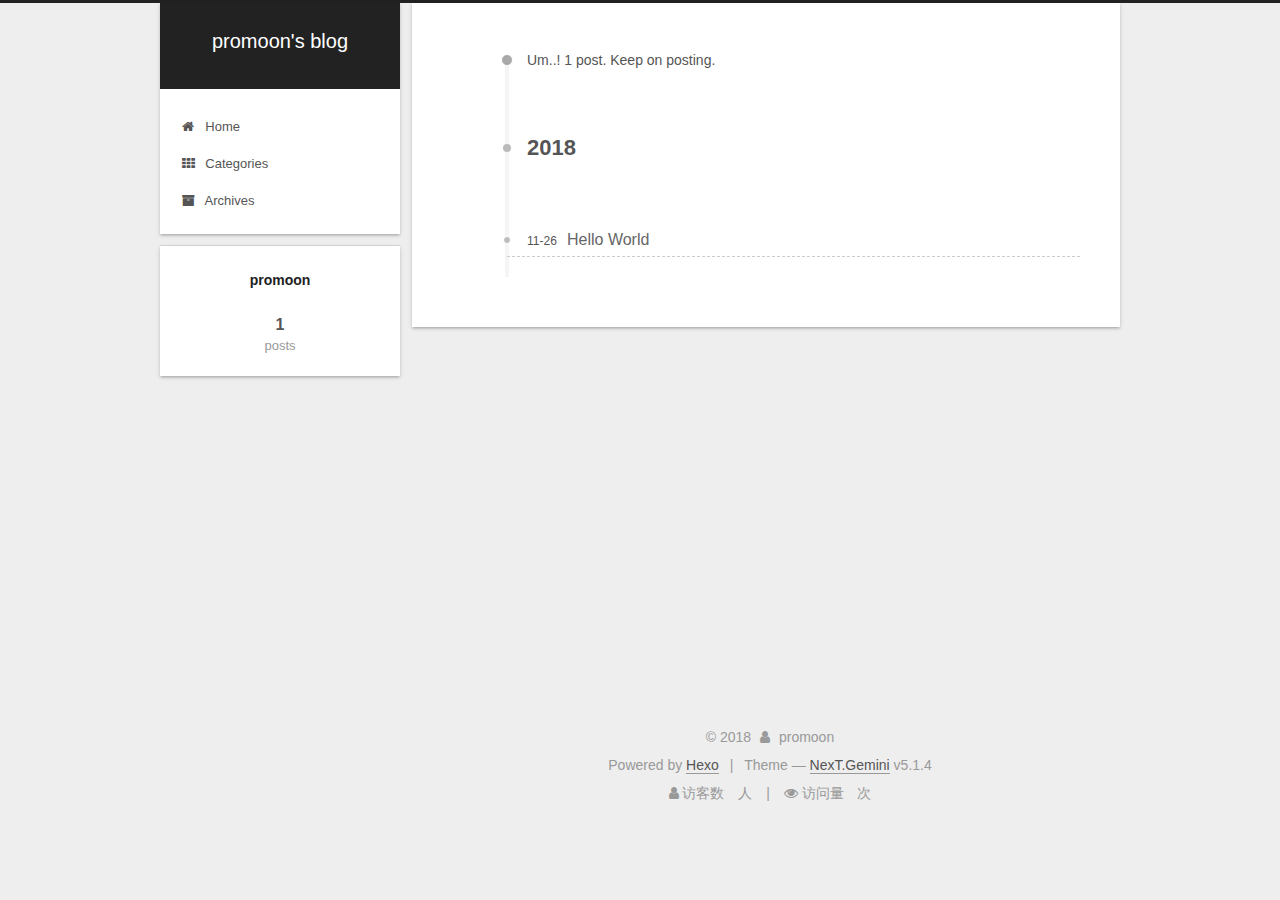
==== archives/index.html @ 35370bc6 "Site updated: 2018-11-27 23:58:01" ====
<!DOCTYPE html>




<html class="theme-next gemini" lang="">
<head><meta name="generator" content="Hexo 3.8.0">
  <meta charset="UTF-8">
<meta http-equiv="X-UA-Compatible" content="IE=edge">
<meta name="viewport" content="width=device-width, initial-scale=1, maximum-scale=1">
<meta name="theme-color" content="#222">









<meta http-equiv="Cache-Control" content="no-transform">
<meta http-equiv="Cache-Control" content="no-siteapp">
















  
  
  <link href="/lib/fancybox/source/jquery.fancybox.css?v=2.1.5" rel="stylesheet" type="text/css">







<link href="/lib/font-awesome/css/font-awesome.min.css?v=4.6.2" rel="stylesheet" type="text/css">

<link href="/css/main.css?v=5.1.4" rel="stylesheet" type="text/css">


  <link rel="apple-touch-icon" sizes="180x180" href="/images/apple-touch-icon-next.png?v=5.1.4">


  <link rel="icon" type="image/png" sizes="32x32" href="/images/favicon-32x32-next.png?v=5.1.4">


  <link rel="icon" type="image/png" sizes="16x16" href="/images/favicon-16x16-next.png?v=5.1.4">


  <link rel="mask-icon" href="/images/logo.svg?v=5.1.4" color="#222">





  <meta name="keywords" content="Hexo, NexT">










<meta property="og:type" content="website">
<meta property="og:title" content="promoon&#39;s blog">
<meta property="og:url" content="http://yoursite.com/archives/index.html">
<meta property="og:site_name" content="promoon&#39;s blog">
<meta property="og:locale" content="default">
<meta name="twitter:card" content="summary">
<meta name="twitter:title" content="promoon&#39;s blog">



<script type="text/javascript" id="hexo.configurations">
  var NexT = window.NexT || {};
  var CONFIG = {
    root: '/',
    scheme: 'Gemini',
    version: '5.1.4',
    sidebar: {"position":"left","display":"post","offset":12,"b2t":false,"scrollpercent":false,"onmobile":false},
    fancybox: true,
    tabs: true,
    motion: {"enable":false,"async":false,"transition":{"post_block":"fadeIn","post_header":"slideDownIn","post_body":"slideDownIn","coll_header":"slideLeftIn","sidebar":"slideUpIn"}},
    duoshuo: {
      userId: '0',
      author: 'Author'
    },
    algolia: {
      applicationID: '',
      apiKey: '',
      indexName: '',
      hits: {"per_page":10},
      labels: {"input_placeholder":"Search for Posts","hits_empty":"We didn't find any results for the search: ${query}","hits_stats":"${hits} results found in ${time} ms"}
    }
  };
</script>



  <link rel="canonical" href="http://yoursite.com/archives/">





  <title>Archive | promoon's blog</title>
  








</head>

<body itemscope="" itemtype="http://schema.org/WebPage" lang="default">

  
  
    
  

  <div class="container sidebar-position-left page-archive">
    <div class="headband"></div>

    <header id="header" class="header" itemscope="" itemtype="http://schema.org/WPHeader">
      <div class="header-inner"><div class="site-brand-wrapper">
  <div class="site-meta ">
    

    <div class="custom-logo-site-title">
      <a href="/" class="brand" rel="start">
        <span class="logo-line-before"><i></i></span>
        <span class="site-title">promoon's blog</span>
        <span class="logo-line-after"><i></i></span>
      </a>
    </div>
      
        <p class="site-subtitle"></p>
      
  </div>

  <div class="site-nav-toggle">
    <button>
      <span class="btn-bar"></span>
      <span class="btn-bar"></span>
      <span class="btn-bar"></span>
    </button>
  </div>
</div>

<nav class="site-nav">
  

  
    <ul id="menu" class="menu">
      
        
        <li class="menu-item menu-item-home">
          <a href="/" rel="section">
            
              <i class="menu-item-icon fa fa-fw fa-home"></i> <br>
            
            Home
          </a>
        </li>
      
        
        <li class="menu-item menu-item-categories">
          <a href="/categories/" rel="section">
            
              <i class="menu-item-icon fa fa-fw fa-th"></i> <br>
            
            Categories
          </a>
        </li>
      
        
        <li class="menu-item menu-item-archives">
          <a href="/archives/" rel="section">
            
              <i class="menu-item-icon fa fa-fw fa-archive"></i> <br>
            
            Archives
          </a>
        </li>
      

      
    </ul>
  

  
</nav>



 </div>
    </header>

    <main id="main" class="main">
      <div class="main-inner">
        <div class="content-wrap">
          <div id="content" class="content">
            

  
  
  
  <div class="post-block archive">
    <div id="posts" class="posts-collapse">
      <span class="archive-move-on"></span>

      <span class="archive-page-counter">
        
        
        
          
        
        Um..! 1 post. Keep on posting.
      </span>

      

        
        
        

        
          
          <div class="collection-title">
            <h1 class="archive-year" id="archive-year-2018">2018</h1>
          </div>
        
        

        

  <article class="post post-type-normal" itemscope="" itemtype="http://schema.org/Article">
    <header class="post-header">

      <h2 class="post-title">
        
            <a class="post-title-link" href="/2018/11/26/hello-world/" itemprop="url">
              
                <span itemprop="name">Hello World</span>
              
            </a>
        
      </h2>

      <div class="post-meta">
        <time class="post-time" itemprop="dateCreated" datetime="2018-11-26T22:33:04+08:00" content="2018-11-26">
          11-26
        </time>
      </div>

    </header>
  </article>



      

    </div>
  </div>
  
  
  

  



          </div>
          


          

        </div>
        
          
  
  <div class="sidebar-toggle">
    <div class="sidebar-toggle-line-wrap">
      <span class="sidebar-toggle-line sidebar-toggle-line-first"></span>
      <span class="sidebar-toggle-line sidebar-toggle-line-middle"></span>
      <span class="sidebar-toggle-line sidebar-toggle-line-last"></span>
    </div>
  </div>

  <aside id="sidebar" class="sidebar">
    
    <div class="sidebar-inner">

      

      

      <section class="site-overview-wrap sidebar-panel sidebar-panel-active">
        <div class="site-overview">
          <div class="site-author motion-element" itemprop="author" itemscope="" itemtype="http://schema.org/Person">
            
              <p class="site-author-name" itemprop="name">promoon</p>
              <p class="site-description motion-element" itemprop="description"></p>
          </div>

          <nav class="site-state motion-element">

            
              <div class="site-state-item site-state-posts">
              
                <a href="/archives/">
              
                  <span class="site-state-item-count">1</span>
                  <span class="site-state-item-name">posts</span>
                </a>
              </div>
            

            

            

          </nav>

          

          

          
          

          
          

          

        </div>
      </section>

      

      

    </div>
  </aside>


        
      </div>
    </main>

    <footer id="footer" class="footer">
      <div class="footer-inner">
        <div class="copyright">&copy; <span itemprop="copyrightYear">2018</span>
  <span class="with-love">
    <i class="fa fa-user"></i>
  </span>
  <span class="author" itemprop="copyrightHolder">promoon</span>

  
</div>


  <div class="powered-by">Powered by <a class="theme-link" target="_blank" href="https://hexo.io">Hexo</a></div>



  <span class="post-meta-divider">|</span>



  <div class="theme-info">Theme &mdash; <a class="theme-link" target="_blank" href="https://github.com/iissnan/hexo-theme-next">NexT.Gemini</a> v5.1.4</div>




        
<div class="busuanzi-count">
  <script async src="https://busuanzi.ibruce.info/busuanzi/2.3/busuanzi.pure.mini.js"></script>

  
    <span class="site-uv">
      <i class="fa fa-user"></i> 访客数
      <span class="busuanzi-value" id="busuanzi_value_site_uv"></span>
      人
    </span>
  

  
    <span class="site-pv">
      <i class="fa fa-eye"></i> 访问量
      <span class="busuanzi-value" id="busuanzi_value_site_pv"></span>
      次
    </span>
  
</div>








        
      </div>
    </footer>

    
      <div class="back-to-top">
        <i class="fa fa-arrow-up"></i>
        
      </div>
    

    

  </div>

  

<script type="text/javascript">
  if (Object.prototype.toString.call(window.Promise) !== '[object Function]') {
    window.Promise = null;
  }
</script>









  












  
  
    <script type="text/javascript" src="/lib/jquery/index.js?v=2.1.3"></script>
  

  
  
    <script type="text/javascript" src="/lib/fastclick/lib/fastclick.min.js?v=1.0.6"></script>
  

  
  
    <script type="text/javascript" src="/lib/jquery_lazyload/jquery.lazyload.js?v=1.9.7"></script>
  

  
  
    <script type="text/javascript" src="/lib/velocity/velocity.min.js?v=1.2.1"></script>
  

  
  
    <script type="text/javascript" src="/lib/velocity/velocity.ui.min.js?v=1.2.1"></script>
  

  
  
    <script type="text/javascript" src="/lib/fancybox/source/jquery.fancybox.pack.js?v=2.1.5"></script>
  


  


  <script type="text/javascript" src="/js/src/utils.js?v=5.1.4"></script>

  <script type="text/javascript" src="/js/src/motion.js?v=5.1.4"></script>



  
  


  <script type="text/javascript" src="/js/src/affix.js?v=5.1.4"></script>

  <script type="text/javascript" src="/js/src/schemes/pisces.js?v=5.1.4"></script>



  

  


  <script type="text/javascript" src="/js/src/bootstrap.js?v=5.1.4"></script>



  


  




	





  





  












  





  

  

  

  
  

  

  

  

</body>
</html>
---- css/main.css ----
/* normalize.css v3.0.2 | MIT License | git.io/normalize */
html {
  font-family: sans-serif; /* 1 */
  -ms-text-size-adjust: 100%; /* 2 */
  -webkit-text-size-adjust: 100%; /* 2 */
}
body {
  margin: 0;
}
article,
aside,
details,
figcaption,
figure,
footer,
header,
hgroup,
main,
menu,
nav,
section,
summary {
  display: block;
}
audio,
canvas,
progress,
video {
  display: inline-block; /* 1 */
  vertical-align: baseline; /* 2 */
}
audio:not([controls]) {
  display: none;
  height: 0;
}
[hidden],
template {
  display: none;
}
a {
  background-color: transparent;
}
a:active,
a:hover {
  outline: 0;
}
abbr[title] {
  border-bottom: 1px dotted;
}
b,
strong {
  font-weight: bold;
}
dfn {
  font-style: italic;
}
h1 {
  font-size: 2em;
  margin: 0.67em 0;
}
mark {
  background: #ff0;
  color: #000;
}
small {
  font-size: 80%;
}
sub,
sup {
  font-size: 75%;
  line-height: 0;
  position: relative;
  vertical-align: baseline;
}
sup {
  top: -0.5em;
}
sub {
  bottom: -0.25em;
}
img {
  border: 0;
}
svg:not(:root) {
  overflow: hidden;
}
figure {
  margin: 1em 40px;
}
hr {
  -moz-box-sizing: content-box;
  box-sizing: content-box;
  height: 0;
}
pre {
  overflow: auto;
}
code,
kbd,
pre,
samp {
  font-family: monospace, monospace;
  font-size: 1em;
}
button,
input,
optgroup,
select,
textarea {
  color: inherit; /* 1 */
  font: inherit; /* 2 */
  margin: 0; /* 3 */
}
button {
  overflow: visible;
}
button,
select {
  text-transform: none;
}
button,
html input[type="button"],
input[type="reset"],
input[type="submit"] {
  -webkit-appearance: button; /* 2 */
  cursor: pointer; /* 3 */
}
button[disabled],
html input[disabled] {
  cursor: default;
}
button::-moz-focus-inner,
input::-moz-focus-inner {
  border: 0;
  padding: 0;
}
input {
  line-height: normal;
}
input[type="checkbox"],
input[type="radio"] {
  box-sizing: border-box; /* 1 */
  padding: 0; /* 2 */
}
input[type="number"]::-webkit-inner-spin-button,
input[type="number"]::-webkit-outer-spin-button {
  height: auto;
}
input[type="search"] {
  -webkit-appearance: textfield; /* 1 */
  -moz-box-sizing: content-box;
  -webkit-box-sizing: content-box; /* 2 */
  box-sizing: content-box;
}
input[type="search"]::-webkit-search-cancel-button,
input[type="search"]::-webkit-search-decoration {
  -webkit-appearance: none;
}
fieldset {
  border: 1px solid #c0c0c0;
  margin: 0 2px;
  padding: 0.35em 0.625em 0.75em;
}
legend {
  border: 0; /* 1 */
  padding: 0; /* 2 */
}
textarea {
  overflow: auto;
}
optgroup {
  font-weight: bold;
}
table {
  border-collapse: collapse;
  border-spacing: 0;
}
td,
th {
  padding: 0;
}
::selection {
  background: #262a30;
  color: #fff;
}
body {
  position: relative;
  font-family: 'Lato', "PingFang SC", "Microsoft YaHei", sans-serif;
  font-size: 14px;
  line-height: 2;
  color: #555;
  background: #eee;
}
@media (max-width: 767px) {
  body {
    padding-right: 0 !important;
  }
}
@media (min-width: 768px) and (max-width: 991px) {
  body {
    padding-right: 0 !important;
  }
}
@media (min-width: 1600px) {
  body {
    font-size: 16px;
  }
}
h1,
h2,
h3,
h4,
h5,
h6 {
  margin: 0;
  padding: 0;
  font-weight: bold;
  line-height: 1.5;
  font-family: 'Lato', "PingFang SC", "Microsoft YaHei", sans-serif;
}
h2,
h3,
h4,
h5,
h6 {
  margin: 20px 0 15px;
}
h1 {
  font-size: 22px;
}
@media (max-width: 767px) {
  h1 {
    font-size: 18px;
  }
}
h2 {
  font-size: 20px;
}
@media (max-width: 767px) {
  h2 {
    font-size: 16px;
  }
}
h3 {
  font-size: 18px;
}
@media (max-width: 767px) {
  h3 {
    font-size: 14px;
  }
}
h4 {
  font-size: 16px;
}
@media (max-width: 767px) {
  h4 {
    font-size: 12px;
  }
}
h5 {
  font-size: 14px;
}
@media (max-width: 767px) {
  h5 {
    font-size: 10px;
  }
}
h6 {
  font-size: 12px;
}
@media (max-width: 767px) {
  h6 {
    font-size: 8px;
  }
}
p {
  margin: 0 0 20px 0;
}
a {
  color: #555;
  text-decoration: none;
  outline: none;
  border-bottom: 1px solid #999;
  word-wrap: break-word;
}
a:hover {
  color: #222;
  border-bottom-color: #222;
}
blockquote {
  margin: 0;
  padding: 0;
}
img {
  display: block;
  margin: auto;
  max-width: 100%;
  height: auto;
}
hr {
  margin: 40px 0;
  height: 3px;
  border: none;
  background-color: #ddd;
  background-image: repeating-linear-gradient(-45deg, #fff, #fff 4px, transparent 4px, transparent 8px);
}
blockquote {
  padding: 0 15px;
  color: #666;
  border-left: 4px solid #ddd;
}
blockquote cite::before {
  content: "-";
  padding: 0 5px;
}
dt {
  font-weight: 700;
}
dd {
  margin: 0;
  padding: 0;
}
kbd {
  border: 1px solid #ccc;
  border-radius: 0.2em;
  box-shadow: 0.1em 0.1em 0.2em rgba(0,0,0,0.1);
  background-color: #f9f9f9;
  font-family: inherit;
  background-image: -webkit-linear-gradient(top, #eee, #fff, #eee);
  padding: 0.1em 0.3em;
  white-space: nowrap;
}
.text-left {
  text-align: left;
}
.text-center {
  text-align: center;
}
.text-right {
  text-align: right;
}
.text-justify {
  text-align: justify;
}
.text-nowrap {
  white-space: nowrap;
}
.text-lowercase {
  text-transform: lowercase;
}
.text-uppercase {
  text-transform: uppercase;
}
.text-capitalize {
  text-transform: capitalize;
}
.center-block {
  display: block;
  margin-left: auto;
  margin-right: auto;
}
.clearfix:before,
.clearfix:after {
  content: " ";
  display: table;
}
.clearfix:after {
  clear: both;
}
.pullquote {
  width: 45%;
}
.pullquote.left {
  float: left;
  margin-left: 5px;
  margin-right: 10px;
}
.pullquote.right {
  float: right;
  margin-left: 10px;
  margin-right: 5px;
}
.affix.affix.affix {
  position: fixed;
}
.translation {
  margin-top: -20px;
  font-size: 14px;
  color: #999;
}
.scrollbar-measure {
  width: 100px;
  height: 100px;
  overflow: scroll;
  position: absolute;
  top: -9999px;
}
.use-motion .motion-element {
  opacity: 0;
}
table {
  margin: 20px 0;
  width: 100%;
  border-collapse: collapse;
  border-spacing: 0;
  border: 1px solid #ddd;
  font-size: 14px;
  table-layout: fixed;
  word-wrap: break-all;
}
table>tbody>tr:nth-of-type(odd) {
  background-color: #f9f9f9;
}
table>tbody>tr:hover {
  background-color: #f5f5f5;
}
caption,
th,
td {
  padding: 8px;
  text-align: left;
  vertical-align: middle;
  font-weight: normal;
}
th,
td {
  border-bottom: 3px solid #ddd;
  border-right: 1px solid #eee;
}
th {
  padding-bottom: 10px;
  font-weight: 700;
}
td {
  border-bottom-width: 1px;
}
html,
body {
  height: 100%;
}
.container {
  position: relative;
  min-height: 100%;
}
.header-inner {
  margin: 0 auto;
  padding: 100px 0 70px;
  width: calc(100% - 252px);
}
@media (min-width: 1600px) {
  .container .header-inner {
    width: 900px;
  }
}
.main {
  padding-bottom: 150px;
}
.main-inner {
  margin: 0 auto;
  width: calc(100% - 252px);
}
@media (min-width: 1600px) {
  .container .main-inner {
    width: 900px;
  }
}
.footer {
  position: absolute;
  left: 0;
  bottom: 0;
  width: 100%;
  min-height: 50px;
}
.footer-inner {
  box-sizing: border-box;
  margin: 20px auto;
  width: calc(100% - 252px);
}
@media (min-width: 1600px) {
  .container .footer-inner {
    width: 900px;
  }
}
pre,
.highlight {
  overflow: auto;
  margin: 20px 0;
  padding: 0;
  font-size: 13px;
  color: #4d4d4c;
  background: #f7f7f7;
  line-height: 1.6;
}
pre,
code {
  font-family: consolas, Menlo, "PingFang SC", "Microsoft YaHei", monospace;
}
code {
  padding: 2px 4px;
  word-wrap: break-word;
  color: #555;
  background: #eee;
  border-radius: 3px;
  font-size: 13px;
}
pre {
  padding: 10px;
}
pre code {
  padding: 0;
  color: #4d4d4c;
  background: none;
  text-shadow: none;
}
.highlight {
  border-radius: 1px;
}
.highlight pre {
  border: none;
  margin: 0;
  padding: 10px 0;
}
.highlight table {
  margin: 0;
  width: auto;
  border: none;
}
.highlight td {
  border: none;
  padding: 0;
}
.highlight figcaption {
  font-size: 1em;
  color: #4d4d4c;
  line-height: 1em;
  margin-bottom: 1em;
}
.highlight figcaption:before,
.highlight figcaption:after {
  content: " ";
  display: table;
}
.highlight figcaption:after {
  clear: both;
}
.highlight figcaption a {
  float: right;
  color: #4d4d4c;
}
.highlight figcaption a:hover {
  border-bottom-color: #4d4d4c;
}
.highlight .gutter pre {
  padding-left: 10px;
  padding-right: 10px;
  color: #869194;
  text-align: right;
  background-color: #eff2f3;
}
.highlight .code pre {
  width: 100%;
  padding-left: 10px;
  padding-right: 10px;
  background-color: #f7f7f7;
}
.highlight .line {
  height: 20px;
}
.gutter {
  -webkit-user-select: none;
  -moz-user-select: none;
  -ms-user-select: none;
  user-select: none;
}
.gist table {
  width: auto;
}
.gist table td {
  border: none;
}
pre .deletion {
  background: #fdd;
}
pre .addition {
  background: #dfd;
}
pre .meta {
  color: #8959a8;
}
pre .comment {
  color: #8e908c;
}
pre .variable,
pre .attribute,
pre .tag,
pre .regexp,
pre .ruby .constant,
pre .xml .tag .title,
pre .xml .pi,
pre .xml .doctype,
pre .html .doctype,
pre .css .id,
pre .css .class,
pre .css .pseudo {
  color: #c82829;
}
pre .number,
pre .preprocessor,
pre .built_in,
pre .literal,
pre .params,
pre .constant,
pre .command {
  color: #f5871f;
}
pre .ruby .class .title,
pre .css .rules .attribute,
pre .string,
pre .value,
pre .inheritance,
pre .header,
pre .ruby .symbol,
pre .xml .cdata,
pre .special,
pre .number,
pre .formula {
  color: #718c00;
}
pre .title,
pre .css .hexcolor {
  color: #3e999f;
}
pre .function,
pre .python .decorator,
pre .python .title,
pre .ruby .function .title,
pre .ruby .title .keyword,
pre .perl .sub,
pre .javascript .title,
pre .coffeescript .title {
  color: #4271ae;
}
pre .keyword,
pre .javascript .function {
  color: #8959a8;
}
.full-image.full-image.full-image.full-image {
  border: none;
  max-width: 100%;
  width: auto;
  margin: 20px auto 25px;
}
@media (min-width: 992px) {
  .full-image.full-image.full-image.full-image {
    max-width: none;
    width: 118%;
    margin: 0 -9%;
  }
}
.blockquote-center,
.page-home .post-type-quote blockquote,
.page-post-detail .post-type-quote blockquote {
  position: relative;
  margin: 40px 0;
  padding: 0;
  border-left: none;
  text-align: center;
}
.blockquote-center::before,
.page-home .post-type-quote blockquote::before,
.page-post-detail .post-type-quote blockquote::before,
.blockquote-center::after,
.page-home .post-type-quote blockquote::after,
.page-post-detail .post-type-quote blockquote::after {
  position: absolute;
  content: ' ';
  display: block;
  width: 100%;
  height: 24px;
  opacity: 0.2;
  background-repeat: no-repeat;
  background-position: 0 -6px;
  background-size: 22px 22px;
}
.blockquote-center::before,
.page-home .post-type-quote blockquote::before,
.page-post-detail .post-type-quote blockquote::before {
  top: -20px;
  background-image: url("../images/quote-l.svg");
  border-top: 1px solid #ccc;
}
.blockquote-center::after,
.page-home .post-type-quote blockquote::after,
.page-post-detail .post-type-quote blockquote::after {
  bottom: -20px;
  background-image: url("../images/quote-r.svg");
  border-bottom: 1px solid #ccc;
  background-position: 100% 8px;
}
.blockquote-center p,
.page-home .post-type-quote blockquote p,
.page-post-detail .post-type-quote blockquote p,
.blockquote-center div,
.page-home .post-type-quote blockquote div,
.page-post-detail .post-type-quote blockquote div {
  text-align: center;
}
.post .post-body .group-picture img {
  box-sizing: border-box;
  padding: 0 3px;
  border: none;
}
.post .group-picture-row {
  overflow: hidden;
  margin-top: 6px;
}
.post .group-picture-row:first-child {
  margin-top: 0;
}
.post .group-picture-column {
  float: left;
}
.page-post-detail .post-body .group-picture-column {
  float: none;
  margin-top: 10px;
  width: auto !important;
}
.page-post-detail .post-body .group-picture-column img {
  margin: 0 auto;
}
.page-archive .group-picture-container {
  overflow: hidden;
}
.page-archive .group-picture-row {
  float: left;
}
.page-archive .group-picture-row:first-child {
  margin-top: 6px;
}
.page-archive .group-picture-column {
  max-width: 150px;
  max-height: 150px;
}
.post-body .note {
  position: relative;
  padding: 15px;
  margin-bottom: 20px;
  border: 1px solid #eee;
  border-left-width: 5px;
  border-radius: 3px;
}
.post-body .note h2,
.post-body .note h3,
.post-body .note h4,
.post-body .note h5,
.post-body .note h6 {
  margin-top: 0;
  margin-bottom: 0;
  border-bottom: initial;
  padding-top: 0 !important;
}
.post-body .note p:first-child,
.post-body .note ul:first-child,
.post-body .note ol:first-child,
.post-body .note table:first-child,
.post-body .note pre:first-child,
.post-body .note blockquote:first-child {
  margin-top: 0;
}
.post-body .note p:last-child,
.post-body .note ul:last-child,
.post-body .note ol:last-child,
.post-body .note table:last-child,
.post-body .note pre:last-child,
.post-body .note blockquote:last-child {
  margin-bottom: 0;
}
.post-body .note.default {
  border-left-color: #777;
}
.post-body .note.default h2,
.post-body .note.default h3,
.post-body .note.default h4,
.post-body .note.default h5,
.post-body .note.default h6 {
  color: #777;
}
.post-body .note.primary {
  border-left-color: #6f42c1;
}
.post-body .note.primary h2,
.post-body .note.primary h3,
.post-body .note.primary h4,
.post-body .note.primary h5,
.post-body .note.primary h6 {
  color: #6f42c1;
}
.post-body .note.info {
  border-left-color: #428bca;
}
.post-body .note.info h2,
.post-body .note.info h3,
.post-body .note.info h4,
.post-body .note.info h5,
.post-body .note.info h6 {
  color: #428bca;
}
.post-body .note.success {
  border-left-color: #5cb85c;
}
.post-body .note.success h2,
.post-body .note.success h3,
.post-body .note.success h4,
.post-body .note.success h5,
.post-body .note.success h6 {
  color: #5cb85c;
}
.post-body .note.warning {
  border-left-color: #f0ad4e;
}
.post-body .note.warning h2,
.post-body .note.warning h3,
.post-body .note.warning h4,
.post-body .note.warning h5,
.post-body .note.warning h6 {
  color: #f0ad4e;
}
.post-body .note.danger {
  border-left-color: #d9534f;
}
.post-body .note.danger h2,
.post-body .note.danger h3,
.post-body .note.danger h4,
.post-body .note.danger h5,
.post-body .note.danger h6 {
  color: #d9534f;
}
.post-body .label {
  display: inline;
  padding: 0 2px;
  white-space: nowrap;
}
.post-body .label.default {
  background-color: #f0f0f0;
}
.post-body .label.primary {
  background-color: #efe6f7;
}
.post-body .label.info {
  background-color: #e5f2f8;
}
.post-body .label.success {
  background-color: #e7f4e9;
}
.post-body .label.warning {
  background-color: #fcf6e1;
}
.post-body .label.danger {
  background-color: #fae8eb;
}
.post-body .tabs {
  position: relative;
  display: block;
  margin-bottom: 20px;
  padding-top: 10px;
}
.post-body .tabs ul.nav-tabs {
  margin: 0;
  padding: 0;
  display: flex;
  margin-bottom: -1px;
}
@media (max-width: 413px) {
  .post-body .tabs ul.nav-tabs {
    display: block;
    margin-bottom: 5px;
  }
}
.post-body .tabs ul.nav-tabs li.tab {
  list-style-type: none !important;
  margin: 0 0.25em 0 0;
  border-top: 3px solid transparent;
  border-left: 1px solid transparent;
  border-right: 1px solid transparent;
}
@media (max-width: 413px) {
  .post-body .tabs ul.nav-tabs li.tab {
    margin: initial;
    border-top: 1px solid transparent;
    border-left: 3px solid transparent;
    border-right: 1px solid transparent;
    border-bottom: 1px solid transparent;
  }
}
.post-body .tabs ul.nav-tabs li.tab a {
  outline: 0;
  border-bottom: initial;
  display: block;
  line-height: 1.8em;
  padding: 0.25em 0.75em;
  transition-duration: 0.2s;
  transition-timing-function: ease-out;
  transition-delay: 0s;
}
.post-body .tabs ul.nav-tabs li.tab a i {
  width: 1.285714285714286em;
}
.post-body .tabs ul.nav-tabs li.tab.active {
  border-top: 3px solid #fc6423;
  border-left: 1px solid #ddd;
  border-right: 1px solid #ddd;
  background-color: #fff;
}
@media (max-width: 413px) {
  .post-body .tabs ul.nav-tabs li.tab.active {
    border-top: 1px solid #ddd;
    border-left: 3px solid #fc6423;
    border-right: 1px solid #ddd;
    border-bottom: 1px solid #ddd;
  }
}
.post-body .tabs ul.nav-tabs li.tab.active a {
  cursor: default;
  color: #555;
}
.post-body .tabs .tab-content {
  background-color: #fff;
}
.post-body .tabs .tab-content .tab-pane {
  border: 1px solid #ddd;
  padding: 20px 20px 0 20px;
}
.post-body .tabs .tab-content .tab-pane:not(.active) {
  display: none !important;
}
.post-body .tabs .tab-content .tab-pane.active {
  display: block !important;
}
.btn {
  display: inline-block;
  padding: 0 20px;
  font-size: 14px;
  color: #555;
  background: #fff;
  border: 2px solid #555;
  text-decoration: none;
  border-radius: 2px;
  transition-property: background-color;
  transition-duration: 0.2s;
  transition-timing-function: ease-in-out;
  transition-delay: 0s;
  line-height: 2;
}
.btn:hover {
  border-color: #222;
  color: #fff;
  background: #222;
}
.btn +.btn {
  margin: 0 0 8px 8px;
}
.btn .fa-fw {
  width: 1.285714285714286em;
  text-align: left;
}
.btn-bar {
  display: block;
  width: 22px;
  height: 2px;
  background: #555;
  border-radius: 1px;
}
.btn-bar+.btn-bar {
  margin-top: 4px;
}
.pagination {
  margin: 120px 0 40px;
  text-align: center;
  border-top: 1px solid #eee;
}
.page-number-basic,
.pagination .prev,
.pagination .next,
.pagination .page-number,
.pagination .space {
  display: inline-block;
  position: relative;
  top: -1px;
  margin: 0 10px;
  padding: 0 11px;
}
@media (max-width: 767px) {
  .page-number-basic,
  .pagination .prev,
  .pagination .next,
  .pagination .page-number,
  .pagination .space {
    margin: 0 5px;
  }
}
.pagination .prev,
.pagination .next,
.pagination .page-number {
  border-bottom: 0;
  border-top: 1px solid #eee;
  transition-property: border-color;
  transition-duration: 0.2s;
  transition-timing-function: ease-in-out;
  transition-delay: 0s;
}
.pagination .prev:hover,
.pagination .next:hover,
.pagination .page-number:hover {
  border-top-color: #222;
}
.pagination .space {
  padding: 0;
  margin: 0;
}
.pagination .prev {
  margin-left: 0;
}
.pagination .next {
  margin-right: 0;
}
.pagination .page-number.current {
  color: #fff;
  background: #ccc;
  border-top-color: #ccc;
}
@media (max-width: 767px) {
  .pagination {
    border-top: none;
  }
  .pagination .prev,
  .pagination .next,
  .pagination .page-number {
    margin-bottom: 10px;
    border-top: 0;
    border-bottom: 1px solid #eee;
    padding: 0 10px;
  }
  .pagination .prev:hover,
  .pagination .next:hover,
  .pagination .page-number:hover {
    border-bottom-color: #222;
  }
}
.comments {
  margin: 60px 20px 0;
}
.tag-cloud {
  text-align: center;
}
.tag-cloud a {
  display: inline-block;
  margin: 10px;
}
.back-to-top {
  box-sizing: border-box;
  position: fixed;
  bottom: -100px;
  right: 30px;
  z-index: 1050;
  padding: 0 6px;
  width: 24px;
  background: #222;
  font-size: 12px;
  opacity: 0.6;
  color: #fff;
  cursor: pointer;
  text-align: center;
  -webkit-transform: translateZ(0);
  transition-property: bottom;
  transition-duration: 0.2s;
  transition-timing-function: ease-in-out;
  transition-delay: 0s;
}
@media (min-width: 768px) and (max-width: 991px) {
  .back-to-top {
    display: none !important;
  }
}
@media (max-width: 767px) {
  .back-to-top {
    display: none !important;
  }
}
.back-to-top.back-to-top-on {
  bottom: 30px;
}
.header {
  background: transparent;
}
.header-inner {
  position: relative;
}
.headband {
  height: 3px;
  background: #222;
}
.site-meta {
  margin: 0;
  text-align: center;
}
@media (max-width: 767px) {
  .site-meta {
    text-align: center;
  }
}
.brand {
  position: relative;
  display: inline-block;
  padding: 0 40px;
  color: #fff;
  background: #222;
  border-bottom: none;
}
.brand:hover {
  color: #fff;
}
.logo {
  display: inline-block;
  margin-right: 5px;
  line-height: 36px;
  vertical-align: top;
}
.site-title {
  display: inline-block;
  vertical-align: top;
  line-height: 36px;
  font-size: 20px;
  font-weight: normal;
  font-family: 'Lato', "PingFang SC", "Microsoft YaHei", sans-serif;
}
.site-subtitle {
  margin-top: 10px;
  font-size: 13px;
  color: #ddd;
}
.use-motion .brand {
  opacity: 0;
}
.use-motion .logo,
.use-motion .site-title,
.use-motion .site-subtitle {
  opacity: 0;
  position: relative;
  top: -10px;
}
.site-nav-toggle {
  display: none;
  position: absolute;
  top: 10px;
  left: 10px;
}
@media (max-width: 767px) {
  .site-nav-toggle {
    display: block;
  }
}
.site-nav-toggle button {
  margin-top: 2px;
  padding: 9px 10px;
  background: transparent;
  border: none;
}
@media (max-width: 767px) {
  .site-nav {
    display: none;
    margin: 0 -10px;
    padding: 0 10px;
    clear: both;
    border-top: 1px solid #ddd;
  }
}
@media (min-width: 768px) and (max-width: 991px) {
  .site-nav {
    display: block !important;
  }
}
@media (min-width: 992px) {
  .site-nav {
    display: block !important;
  }
}
.menu {
  margin-top: 20px;
  padding-left: 0;
  text-align: center;
}
.menu .menu-item {
  display: inline-block;
  margin: 0 10px;
  list-style: none;
}
@media screen and (max-width: 767px) {
  .menu .menu-item {
    margin-top: 10px;
  }
}
.menu .menu-item a {
  display: block;
  font-size: 13px;
  line-height: inherit;
  border-bottom: 1px solid transparent;
  transition-property: border-color;
  transition-duration: 0.2s;
  transition-timing-function: ease-in-out;
  transition-delay: 0s;
}
.menu .menu-item a:hover,
.menu-item-active a {
  border-bottom-color: #222;
}
.menu .menu-item .fa {
  margin-right: 5px;
}
.use-motion .menu-item {
  opacity: 0;
}
.post-body {
  font-family: 'Lato', "PingFang SC", "Microsoft YaHei", sans-serif;
}
@media (max-width: 767px) {
  .post-body {
    word-break: break-word;
  }
}
.post-body .fancybox img {
  display: block !important;
  margin: 0 auto;
  cursor: pointer;
  cursor: zoom-in;
  cursor: -webkit-zoom-in;
}
.post-body .image-caption,
.post-body .figure .caption {
  margin: -20px auto 15px;
  text-align: center;
  font-size: 14px;
  color: #999;
  font-weight: bold;
  line-height: 1;
}
.post-sticky-flag {
  display: inline-block;
  font-size: 16px;
  -ms-transform: rotate(30deg);
  -webkit-transform: rotate(30deg);
  -moz-transform: rotate(30deg);
  -ms-transform: rotate(30deg);
  -o-transform: rotate(30deg);
  transform: rotate(30deg);
}
.use-motion .post-block,
.use-motion .pagination,
.use-motion .comments {
  opacity: 0;
}
.use-motion .post-header {
  opacity: 0;
}
.use-motion .post-body {
  opacity: 0;
}
.use-motion .collection-title {
  opacity: 0;
}
.posts-expand {
  padding-top: 40px;
}
@media (max-width: 767px) {
  .posts-expand {
    margin: 0 20px;
  }
  .post-body pre .gutter pre {
    padding-right: 10px;
  }
  .post-body .highlight {
    margin-left: 0px;
    margin-right: 0px;
    padding: 0;
  }
  .post-body .highlight .gutter pre {
    padding-right: 10px;
  }
}
@media (min-width: 992px) {
  .posts-expand .post-body {
    text-align: justify;
  }
}
.posts-expand .post-body h2,
.posts-expand .post-body h3,
.posts-expand .post-body h4,
.posts-expand .post-body h5,
.posts-expand .post-body h6 {
  padding-top: 10px;
}
.posts-expand .post-body h2 .header-anchor,
.posts-expand .post-body h3 .header-anchor,
.posts-expand .post-body h4 .header-anchor,
.posts-expand .post-body h5 .header-anchor,
.posts-expand .post-body h6 .header-anchor {
  float: right;
  margin-left: 10px;
  color: #ccc;
  border-bottom-style: none;
  visibility: hidden;
}
.posts-expand .post-body h2 .header-anchor:hover,
.posts-expand .post-body h3 .header-anchor:hover,
.posts-expand .post-body h4 .header-anchor:hover,
.posts-expand .post-body h5 .header-anchor:hover,
.posts-expand .post-body h6 .header-anchor:hover {
  color: inherit;
}
.posts-expand .post-body h2:hover .header-anchor,
.posts-expand .post-body h3:hover .header-anchor,
.posts-expand .post-body h4:hover .header-anchor,
.posts-expand .post-body h5:hover .header-anchor,
.posts-expand .post-body h6:hover .header-anchor {
  visibility: visible;
}
.posts-expand .post-body ul li {
  list-style: circle;
}
.posts-expand .post-body img {
  box-sizing: border-box;
  margin: auto;
  padding: 3px;
  border: 1px solid #ddd;
}
.posts-expand .post-body .fancybox img {
  margin: 0 auto 25px;
}
@media (max-width: 767px) {
  .posts-collapse {
    margin: 0 20px;
  }
  .posts-collapse .post-title,
  .posts-collapse .post-meta {
    display: block;
    width: auto;
    text-align: left;
  }
}
.posts-collapse {
  position: relative;
  z-index: 1010;
  margin-left: 55px;
}
.posts-collapse::after {
  content: " ";
  position: absolute;
  top: 20px;
  left: 0;
  margin-left: -2px;
  width: 4px;
  height: 100%;
  background: #f5f5f5;
  z-index: -1;
}
@media (max-width: 767px) {
  .posts-collapse {
    margin: 0 20px;
  }
}
.posts-collapse .collection-title {
  position: relative;
  margin: 60px 0;
}
.posts-collapse .collection-title h1,
.posts-collapse .collection-title h2 {
  margin-left: 20px;
}
.posts-collapse .collection-title small {
  color: #bbb;
  margin-left: 5px;
}
.posts-collapse .collection-title::before {
  content: " ";
  position: absolute;
  left: 0;
  top: 50%;
  margin-left: -4px;
  margin-top: -4px;
  width: 8px;
  height: 8px;
  background: #bbb;
  border-radius: 50%;
}
.posts-collapse .post {
  margin: 30px 0;
}
.posts-collapse .post-header {
  position: relative;
  transition-duration: 0.2s;
  transition-timing-function: ease-in-out;
  transition-delay: 0s;
  transition-property: border;
  border-bottom: 1px dashed #ccc;
}
.posts-collapse .post-header::before {
  content: " ";
  position: absolute;
  left: 0;
  top: 12px;
  width: 6px;
  height: 6px;
  margin-left: -4px;
  background: #bbb;
  border-radius: 50%;
  border: 1px solid #fff;
  transition-duration: 0.2s;
  transition-timing-function: ease-in-out;
  transition-delay: 0s;
  transition-property: background;
}
.posts-collapse .post-header:hover {
  border-bottom-color: #666;
}
.posts-collapse .post-header:hover::before {
  background: #222;
}
.posts-collapse .post-meta {
  position: absolute;
  font-size: 12px;
  left: 20px;
  top: 5px;
}
.posts-collapse .post-comments-count {
  display: none;
}
.posts-collapse .post-title {
  margin-left: 60px;
  font-size: 16px;
  font-weight: normal;
  line-height: inherit;
}
.posts-collapse .post-title::after {
  margin-left: 3px;
  opacity: 0.6;
}
.posts-collapse .post-title a {
  color: #666;
  border-bottom: none;
}
.page-home .post-type-quote .post-header,
.page-post-detail .post-type-quote .post-header,
.page-home .post-type-quote .post-tags,
.page-post-detail .post-type-quote .post-tags {
  display: none;
}
.posts-expand .post-title {
  text-align: center;
  word-break: break-word;
  font-weight: 400;
}
.posts-expand .post-title-link {
  display: inline-block;
  position: relative;
  color: #555;
  border-bottom: none;
  line-height: 1.2;
  vertical-align: top;
}
.posts-expand .post-title-link::before {
  content: "";
  position: absolute;
  width: 100%;
  height: 2px;
  bottom: 0;
  left: 0;
  background-color: #000;
  visibility: hidden;
  -webkit-transform: scaleX(0);
  -moz-transform: scaleX(0);
  -ms-transform: scaleX(0);
  -o-transform: scaleX(0);
  transform: scaleX(0);
  transition-duration: 0.2s;
  transition-timing-function: ease-in-out;
  transition-delay: 0s;
}
.posts-expand .post-title-link:hover::before {
  visibility: visible;
  -webkit-transform: scaleX(1);
  -moz-transform: scaleX(1);
  -ms-transform: scaleX(1);
  -o-transform: scaleX(1);
  transform: scaleX(1);
}
.posts-expand .post-title-link .fa {
  font-size: 16px;
}
.posts-expand .post-meta {
  margin: 3px 0 60px 0;
  color: #999;
  font-family: 'Lato', "PingFang SC", "Microsoft YaHei", sans-serif;
  font-size: 12px;
  text-align: center;
}
.posts-expand .post-meta .post-category-list {
  display: inline-block;
  margin: 0;
  padding: 3px;
}
.posts-expand .post-meta .post-category-list-link {
  color: #999;
}
.posts-expand .post-meta .post-description {
  font-size: 14px;
  margin-top: 2px;
}
.post-meta-divider {
  margin: 0 0.5em;
}
.post-meta-item-icon {
  margin-right: 3px;
}
@media (min-width: 768px) and (max-width: 991px) {
  .post-meta-item-icon {
    display: inline-block;
  }
}
@media (max-width: 767px) {
  .post-meta-item-icon {
    display: inline-block;
  }
}
@media (min-width: 768px) and (max-width: 991px) {
  .post-meta-item-text {
    display: none;
  }
}
@media (max-width: 767px) {
  .post-meta-item-text {
    display: none;
  }
}
@media (max-width: 767px) {
  .posts-expand .post-comments-count {
    display: none;
  }
}
.post-button {
  margin-top: 40px;
}
.posts-expand .post-tags {
  margin-top: 40px;
  text-align: center;
}
.posts-expand .post-tags a {
  display: inline-block;
  margin-right: 10px;
  font-size: 13px;
}
.post-nav {
  display: table;
  margin-top: 15px;
  width: 100%;
  border-top: 1px solid #eee;
}
.post-nav-divider {
  display: table-cell;
  width: 10%;
}
.post-nav-item {
  display: table-cell;
  padding: 10px 0 0 0;
  width: 45%;
  vertical-align: top;
}
.post-nav-item a {
  position: relative;
  display: block;
  line-height: 25px;
  font-size: 14px;
  color: #555;
  border-bottom: none;
}
.post-nav-item a:hover {
  color: #222;
  border-bottom: none;
}
.post-nav-item a:active {
  top: 2px;
}
.post-nav-item .fa {
  position: absolute;
  top: 8px;
  left: 0;
  font-size: 12px;
}
.post-nav-next a {
  padding-left: 15px;
}
.post-nav-prev {
  text-align: right;
}
.post-nav-prev a {
  padding-right: 15px;
}
.post-nav-prev .fa {
  right: 0;
  left: auto;
}
.posts-expand .post-eof {
  display: block;
  margin: 80px auto 60px;
  width: 8%;
  height: 1px;
  background: #ccc;
  text-align: center;
}
.post:last-child .post-eof.post-eof.post-eof {
  display: none;
}
.post-gallery {
  display: table;
  table-layout: fixed;
  width: 100%;
  border-collapse: separate;
}
.post-gallery-row {
  display: table-row;
}
.post-gallery .post-gallery-img {
  display: table-cell;
  text-align: center;
  vertical-align: middle;
  border: none;
}
.post-gallery .post-gallery-img img {
  max-width: 100%;
  max-height: 100%;
  border: none;
}
.fancybox-close,
.fancybox-close:hover {
  border: none;
}
.rtl.post-body p,
.rtl.post-body a,
.rtl.post-body h1,
.rtl.post-body h2,
.rtl.post-body h3,
.rtl.post-body h4,
.rtl.post-body h5,
.rtl.post-body h6,
.rtl.post-body li,
.rtl.post-body ul,
.rtl.post-body ol {
  direction: rtl;
  font-family: UKIJ Ekran;
}
.rtl.post-title {
  font-family: UKIJ Ekran;
}
.sidebar {
  position: fixed;
  right: 0;
  top: 0;
  bottom: 0;
  width: 0;
  z-index: 1040;
  box-shadow: inset 0 2px 6px #000;
  background: #222;
  -webkit-transform: translateZ(0);
}
.sidebar a {
  color: #999;
  border-bottom-color: #555;
}
.sidebar a:hover {
  color: #eee;
}
@media (min-width: 768px) and (max-width: 991px) {
  .sidebar {
    display: none !important;
  }
}
@media (max-width: 767px) {
  .sidebar {
    display: none !important;
  }
}
.sidebar-inner {
  position: relative;
  padding: 20px 10px;
  color: #999;
  text-align: center;
}
.site-overview-wrap {
  overflow: hidden;
}
.site-overview {
  overflow-y: auto;
  overflow-x: hidden;
}
.sidebar-toggle {
  position: fixed;
  right: 30px;
  bottom: 45px;
  width: 14px;
  height: 14px;
  padding: 5px;
  background: #222;
  line-height: 0;
  z-index: 1050;
  cursor: pointer;
  -webkit-transform: translateZ(0);
}
@media (min-width: 768px) and (max-width: 991px) {
  .sidebar-toggle {
    display: none !important;
  }
}
@media (max-width: 767px) {
  .sidebar-toggle {
    display: none !important;
  }
}
.sidebar-toggle-line {
  position: relative;
  display: inline-block;
  vertical-align: top;
  height: 2px;
  width: 100%;
  background: #fff;
  margin-top: 3px;
}
.sidebar-toggle-line:first-child {
  margin-top: 0;
}
.site-author-image {
  display: block;
  margin: 0 auto;
  padding: 2px;
  max-width: 120px;
  height: auto;
  border: 1px solid #eee;
}
.site-author-name {
  margin: 0;
  text-align: center;
  color: #222;
  font-weight: 600;
}
.site-description {
  margin-top: 0;
  text-align: center;
  font-size: 13px;
  color: #999;
}
.site-state {
  overflow: hidden;
  line-height: 1.4;
  white-space: nowrap;
  text-align: center;
}
.site-state-item {
  display: inline-block;
  padding: 0 15px;
  border-left: 1px solid #eee;
}
.site-state-item:first-child {
  border-left: none;
}
.site-state-item a {
  border-bottom: none;
}
.site-state-item-count {
  display: block;
  text-align: center;
  color: inherit;
  font-weight: 600;
  font-size: 16px;
}
.site-state-item-name {
  font-size: 13px;
  color: #999;
}
.feed-link {
  margin-top: 20px;
}
.feed-link a {
  display: inline-block;
  padding: 0 15px;
  color: #fc6423;
  border: 1px solid #fc6423;
  border-radius: 4px;
}
.feed-link a i {
  color: #fc6423;
  font-size: 14px;
}
.feed-link a:hover {
  color: #fff;
  background: #fc6423;
}
.feed-link a:hover i {
  color: #fff;
}
.links-of-author {
  margin-top: 20px;
}
.links-of-author a {
  display: inline-block;
  vertical-align: middle;
  margin-right: 10px;
  margin-bottom: 10px;
  border-bottom-color: #555;
  font-size: 13px;
}
.links-of-author a:before {
  display: inline-block;
  vertical-align: middle;
  margin-right: 3px;
  content: " ";
  width: 4px;
  height: 4px;
  border-radius: 50%;
  background: #ff8c6c;
}
.links-of-blogroll {
  font-size: 13px;
}
.links-of-blogroll-title {
  margin-top: 20px;
  font-size: 14px;
  font-weight: 600;
}
.links-of-blogroll-list {
  margin: 0;
  padding: 0;
  list-style: none;
}
.links-of-blogroll-item {
  padding: 2px 10px;
}
.links-of-blogroll-item a {
  max-width: 280px;
  box-sizing: border-box;
  display: inline-block;
  overflow: hidden;
  white-space: nowrap;
  text-overflow: ellipsis;
}
.sidebar-nav {
  margin: 0 0 20px;
  padding-left: 0;
}
.sidebar-nav li {
  display: inline-block;
  cursor: pointer;
  border-bottom: 1px solid transparent;
  font-size: 14px;
  color: #555;
}
.sidebar-nav li:hover {
  color: #fc6423;
}
.page-post-detail .sidebar-nav-toc {
  padding: 0 5px;
}
.page-post-detail .sidebar-nav-overview {
  margin-left: 10px;
}
.sidebar-nav .sidebar-nav-active {
  color: #fc6423;
  border-bottom-color: #fc6423;
}
.sidebar-nav .sidebar-nav-active:hover {
  color: #fc6423;
}
.sidebar-panel {
  display: none;
}
.sidebar-panel-active {
  display: block;
}
.post-toc-empty {
  font-size: 14px;
  color: #666;
}
.post-toc-wrap {
  overflow: hidden;
}
.post-toc {
  overflow: auto;
}
.post-toc ol {
  margin: 0;
  padding: 0 2px 5px 10px;
  text-align: left;
  list-style: none;
  font-size: 14px;
}
.post-toc ol > ol {
  padding-left: 0;
}
.post-toc ol a {
  transition-duration: 0.2s;
  transition-timing-function: ease-in-out;
  transition-delay: 0s;
  transition-property: all;
  color: #666;
  border-bottom-color: #ccc;
}
.post-toc ol a:hover {
  color: #000;
  border-bottom-color: #000;
}
.post-toc .nav-item {
  overflow: hidden;
  text-overflow: ellipsis;
  text-align: justify;
  white-space: nowrap;
  line-height: 1.8;
}
.post-toc .nav .nav-child {
  display: none;
}
.post-toc .nav .active > .nav-child {
  display: block;
}
.post-toc .nav .active-current > .nav-child {
  display: block;
}
.post-toc .nav .active-current > .nav-child > .nav-item {
  display: block;
}
.post-toc .nav .active > a {
  color: #fc6423;
  border-bottom-color: #fc6423;
}
.post-toc .nav .active-current > a {
  color: #fc6423;
}
.post-toc .nav .active-current > a:hover {
  color: #fc6423;
}
.footer {
  font-size: 14px;
  color: #999;
}
.footer img {
  border: none;
}
.footer-inner {
  text-align: center;
}
.with-love {
  display: inline-block;
  margin: 0 5px;
}
.powered-by,
.theme-info {
  display: inline-block;
}
.cc-license {
  margin-top: 10px;
  text-align: center;
}
.cc-license .cc-opacity {
  opacity: 0.7;
  border-bottom: none;
}
.cc-license .cc-opacity:hover {
  opacity: 0.9;
}
.cc-license img {
  display: inline-block;
}
.theme-next #ds-thread #ds-reset {
  color: #555;
}
.theme-next #ds-thread #ds-reset .ds-replybox {
  margin-bottom: 30px;
}
.theme-next #ds-thread #ds-reset .ds-replybox .ds-avatar,
.theme-next #ds-reset .ds-avatar img {
  box-shadow: none;
}
.theme-next #ds-thread #ds-reset .ds-textarea-wrapper {
  border-color: #c7d4e1;
  background: none;
  border-top-right-radius: 3px;
  border-top-left-radius: 3px;
}
.theme-next #ds-thread #ds-reset .ds-textarea-wrapper textarea {
  height: 60px;
}
.theme-next #ds-reset .ds-rounded-top {
  border-radius: 0;
}
.theme-next #ds-thread #ds-reset .ds-post-toolbar {
  box-sizing: border-box;
  border: 1px solid #c7d4e1;
  background: #f6f8fa;
}
.theme-next #ds-thread #ds-reset .ds-post-options {
  height: 40px;
  border: none;
  background: none;
}
.theme-next #ds-thread #ds-reset .ds-toolbar-buttons {
  top: 11px;
}
.theme-next #ds-thread #ds-reset .ds-sync {
  top: 5px;
}
.theme-next #ds-thread #ds-reset .ds-post-button {
  top: 4px;
  right: 5px;
  width: 90px;
  height: 30px;
  border: 1px solid #c5ced7;
  border-radius: 3px;
  background-image: linear-gradient(#fbfbfc, #f5f7f9);
  color: #60676d;
}
.theme-next #ds-thread #ds-reset .ds-post-button:hover {
  background-position: 0 -30px;
  color: #60676d;
}
.theme-next #ds-thread #ds-reset .ds-comments-info {
  padding: 10px 0;
}
.theme-next #ds-thread #ds-reset .ds-sort {
  display: none;
}
.theme-next #ds-thread #ds-reset li.ds-tab a.ds-current {
  border: none;
  background: #f6f8fa;
  color: #60676d;
}
.theme-next #ds-thread #ds-reset li.ds-tab a.ds-current:hover {
  background-color: #e9f0f7;
  color: #60676d;
}
.theme-next #ds-thread #ds-reset li.ds-tab a {
  border-radius: 2px;
  padding: 5px;
}
.theme-next #ds-thread #ds-reset .ds-login-buttons p {
  color: #999;
  line-height: 36px;
}
.theme-next #ds-thread #ds-reset .ds-login-buttons .ds-service-list li {
  height: 28px;
}
.theme-next #ds-thread #ds-reset .ds-service-list a {
  background: none;
  padding: 5px;
  border: 1px solid;
  border-radius: 3px;
  text-align: center;
}
.theme-next #ds-thread #ds-reset .ds-service-list a:hover {
  color: #fff;
  background: #666;
}
.theme-next #ds-thread #ds-reset .ds-service-list .ds-weibo {
  color: #fc9b00;
  border-color: #fc9b00;
}
.theme-next #ds-thread #ds-reset .ds-service-list .ds-weibo:hover {
  background: #fc9b00;
}
.theme-next #ds-thread #ds-reset .ds-service-list .ds-qq {
  color: #60a3ec;
  border-color: #60a3ec;
}
.theme-next #ds-thread #ds-reset .ds-service-list .ds-qq:hover {
  background: #60a3ec;
}
.theme-next #ds-thread #ds-reset .ds-service-list .ds-renren {
  color: #2e7ac4;
  border-color: #2e7ac4;
}
.theme-next #ds-thread #ds-reset .ds-service-list .ds-renren:hover {
  background: #2e7ac4;
}
.theme-next #ds-thread #ds-reset .ds-service-list .ds-douban {
  color: #37994c;
  border-color: #37994c;
}
.theme-next #ds-thread #ds-reset .ds-service-list .ds-douban:hover {
  background: #37994c;
}
.theme-next #ds-thread #ds-reset .ds-service-list .ds-kaixin {
  color: #fef20d;
  border-color: #fef20d;
}
.theme-next #ds-thread #ds-reset .ds-service-list .ds-kaixin:hover {
  background: #fef20d;
}
.theme-next #ds-thread #ds-reset .ds-service-list .ds-netease {
  color: #f00;
  border-color: #f00;
}
.theme-next #ds-thread #ds-reset .ds-service-list .ds-netease:hover {
  background: #f00;
}
.theme-next #ds-thread #ds-reset .ds-service-list .ds-sohu {
  color: #ffcb05;
  border-color: #ffcb05;
}
.theme-next #ds-thread #ds-reset .ds-service-list .ds-sohu:hover {
  background: #ffcb05;
}
.theme-next #ds-thread #ds-reset .ds-service-list .ds-baidu {
  color: #2831e0;
  border-color: #2831e0;
}
.theme-next #ds-thread #ds-reset .ds-service-list .ds-baidu:hover {
  background: #2831e0;
}
.theme-next #ds-thread #ds-reset .ds-service-list .ds-google {
  color: #166bec;
  border-color: #166bec;
}
.theme-next #ds-thread #ds-reset .ds-service-list .ds-google:hover {
  background: #166bec;
}
.theme-next #ds-thread #ds-reset .ds-service-list .ds-weixin {
  color: #00ce0d;
  border-color: #00ce0d;
}
.theme-next #ds-thread #ds-reset .ds-service-list .ds-weixin:hover {
  background: #00ce0d;
}
.theme-next #ds-thread #ds-reset .ds-service-list .ds-more-services {
  border: none;
}
.theme-next #ds-thread #ds-reset .ds-service-list .ds-more-services:hover {
  background: none;
}
.theme-next #ds-reset .duoshuo-ua-admin {
  display: inline-block;
  color: #f00;
}
.theme-next #ds-reset .duoshuo-ua-platform,
.theme-next #ds-reset .duoshuo-ua-browser {
  color: #ccc;
}
.theme-next #ds-reset .duoshuo-ua-platform .fa,
.theme-next #ds-reset .duoshuo-ua-browser .fa {
  display: inline-block;
  margin-right: 3px;
}
.theme-next #ds-reset .duoshuo-ua-separator {
  display: inline-block;
  margin-left: 5px;
}
.theme-next .this_ua {
  background-color: #ccc !important;
  border-radius: 4px;
  padding: 0 5px !important;
  margin: 1px 1px !important;
  border: 1px solid #bbb !important;
  color: #fff;
  display: inline-block !important;
}
.theme-next .this_ua.admin {
  background-color: #d9534f !important;
  border-color: #d9534f !important;
}
.theme-next .this_ua.platform.iOS,
.theme-next .this_ua.platform.Mac,
.theme-next .this_ua.platform.Windows {
  background-color: #39b3d7 !important;
  border-color: #46b8da !important;
}
.theme-next .this_ua.platform.Linux {
  background-color: #3a3a3a !important;
  border-color: #1f1f1f !important;
}
.theme-next .this_ua.platform.Android {
  background-color: #00c47d !important;
  border-color: #01b171 !important;
}
.theme-next .this_ua.browser.Mobile,
.theme-next .this_ua.browser.Chrome {
  background-color: #5cb85c !important;
  border-color: #4cae4c !important;
}
.theme-next .this_ua.browser.Firefox {
  background-color: #f0ad4e !important;
  border-color: #eea236 !important;
}
.theme-next .this_ua.browser.Maxthon,
.theme-next .this_ua.browser.IE {
  background-color: #428bca !important;
  border-color: #357ebd !important;
}
.theme-next .this_ua.browser.baidu,
.theme-next .this_ua.browser.UCBrowser,
.theme-next .this_ua.browser.Opera {
  background-color: #d9534f !important;
  border-color: #d43f3a !important;
}
.theme-next .this_ua.browser.Android,
.theme-next .this_ua.browser.QQBrowser {
  background-color: #78ace9 !important;
  border-color: #4cae4c !important;
}
.post-spread {
  margin-top: 20px;
  text-align: center;
}
.jiathis_style {
  display: inline-block;
}
.jiathis_style a {
  border: none;
}
.fa {
  font-family: FontAwesome !important;
}
.post-spread {
  margin-top: 20px;
  text-align: center;
}
.bdshare-slide-button-box a {
  border: none;
}
.bdsharebuttonbox {
  display: inline-block;
}
.bdsharebuttonbox a {
  border: none;
}
.local-search-pop-overlay {
  position: fixed;
  width: 100%;
  height: 100%;
  top: 0;
  left: 0;
  z-index: 2080;
  background-color: rgba(0,0,0,0.3);
}
.local-search-popup {
  display: none;
  position: fixed;
  top: 10%;
  left: 50%;
  margin-left: -350px;
  width: 700px;
  height: 80%;
  padding: 0;
  background: #fff;
  color: #333;
  z-index: 9999;
  border-radius: 5px;
}
@media (max-width: 767px) {
  .local-search-popup {
    padding: 0;
    top: 0;
    left: 0;
    margin: 0;
    width: 100%;
    height: 100%;
    border-radius: 0;
  }
}
.local-search-popup ul.search-result-list {
  padding: 0;
  margin: 0 5px;
}
.local-search-popup p.search-result {
  border-bottom: 1px dashed #ccc;
  padding: 5px 0;
}
.local-search-popup a.search-result-title {
  font-weight: bold;
  font-size: 16px;
}
.local-search-popup .search-keyword {
  border-bottom: 1px dashed #f00;
  font-weight: bold;
  color: #f00;
}
.local-search-popup .local-search-header {
  padding: 5px;
  height: 36px;
  background: #f5f5f5;
  border-top-left-radius: 5px;
  border-top-right-radius: 5px;
}
.local-search-popup #local-search-result {
  overflow: auto;
  position: relative;
  padding: 5px 25px;
  height: calc(100% - 55px);
}
.local-search-popup .local-search-input-wrapper {
  display: inline-block;
  width: calc(100% - 90px);
  height: 36px;
  line-height: 36px;
  padding: 0 5px;
}
.local-search-popup .local-search-input-wrapper input {
  padding: 8px 0;
  height: 20px;
  display: block;
  width: 100%;
  outline: none;
  border: none;
  background: transparent;
  vertical-align: middle;
}
.local-search-popup .search-icon,
.local-search-popup .popup-btn-close {
  display: inline-block;
  font-size: 18px;
  color: #999;
  height: 36px;
  width: 18px;
  padding-left: 10px;
  padding-right: 10px;
}
.local-search-popup .search-icon {
  float: left;
}
.local-search-popup .popup-btn-close {
  border-left: 1px solid #eee;
  float: right;
  cursor: pointer;
}
.local-search-popup #no-result {
  position: absolute;
  left: 50%;
  top: 50%;
  -webkit-transform: translate(-50%, -50%);
  -webkit-transform: translate(-50%, -50%);
  -moz-transform: translate(-50%, -50%);
  -ms-transform: translate(-50%, -50%);
  -o-transform: translate(-50%, -50%);
  transform: translate(-50%, -50%);
  color: #ccc;
}
.site-uv,
.site-pv,
.page-pv {
  display: inline-block;
}
.site-uv .busuanzi-value,
.site-pv .busuanzi-value,
.page-pv .busuanzi-value {
  margin: 0 5px;
}
.site-uv {
  margin-right: 10px;
}
.site-uv::after {
  content: "|";
  padding-left: 10px;
}
.page-archive .archive-page-counter {
  position: relative;
  top: 3px;
  left: 20px;
}
@media (max-width: 767px) {
  .page-archive .archive-page-counter {
    top: 5px;
  }
}
.page-archive .posts-collapse .archive-move-on {
  position: absolute;
  top: 11px;
  left: 0;
  margin-left: -6px;
  width: 10px;
  height: 10px;
  opacity: 0.5;
  background: #555;
  border: 1px solid #fff;
  border-radius: 50%;
}
.category-all-page .category-all-title {
  text-align: center;
}
.category-all-page .category-all {
  margin-top: 20px;
}
.category-all-page .category-list {
  margin: 0;
  padding: 0;
  list-style: none;
}
.category-all-page .category-list-item {
  margin: 5px 10px;
}
.category-all-page .category-list-count {
  color: #bbb;
}
.category-all-page .category-list-count:before {
  display: inline;
  content: " (";
}
.category-all-page .category-list-count:after {
  display: inline;
  content: ") ";
}
.category-all-page .category-list-child {
  padding-left: 10px;
}
#schedule ul#event-list {
  padding-left: 30px;
}
#schedule ul#event-list hr {
  margin: 20px 0 45px 0 !important;
  background: #222;
}
#schedule ul#event-list hr:after {
  display: inline-block;
  content: 'NOW';
  background: #222;
  color: #fff;
  font-weight: bold;
  text-align: right;
  padding: 0 5px;
}
#schedule ul#event-list li.event {
  margin: 20px 0px;
  background: #f9f9f9;
  padding-left: 10px;
  min-height: 40px;
}
#schedule ul#event-list li.event h2.event-summary {
  margin: 0;
  padding-bottom: 3px;
}
#schedule ul#event-list li.event h2.event-summary:before {
  display: inline-block;
  font-family: FontAwesome;
  font-size: 8px;
  content: '\f111';
  vertical-align: middle;
  margin-right: 25px;
  color: #bbb;
}
#schedule ul#event-list li.event span.event-relative-time {
  display: inline-block;
  font-size: 12px;
  font-weight: 400;
  padding-left: 12px;
  color: #bbb;
}
#schedule ul#event-list li.event span.event-details {
  display: block;
  color: #bbb;
  margin-left: 56px;
  padding-top: 3px;
  padding-bottom: 6px;
  text-indent: -24px;
  line-height: 18px;
}
#schedule ul#event-list li.event span.event-details:before {
  text-indent: 0;
  display: inline-block;
  width: 14px;
  font-family: FontAwesome;
  text-align: center;
  margin-right: 9px;
  color: #bbb;
}
#schedule ul#event-list li.event span.event-details.event-location:before {
  content: '\f041';
}
#schedule ul#event-list li.event span.event-details.event-duration:before {
  content: '\f017';
}
#schedule ul#event-list li.event-past {
  background: #fcfcfc;
}
#schedule ul#event-list li.event-past > * {
  opacity: 0.6;
}
#schedule ul#event-list li.event-past h2.event-summary {
  color: #bbb;
}
#schedule ul#event-list li.event-past h2.event-summary:before {
  color: #dfdfdf;
}
#schedule ul#event-list li.event-now {
  background: #222;
  color: #fff;
  padding: 15px 0 15px 10px;
}
#schedule ul#event-list li.event-now h2.event-summary:before {
  -webkit-transform: scale(1.2);
  -moz-transform: scale(1.2);
  -ms-transform: scale(1.2);
  -o-transform: scale(1.2);
  transform: scale(1.2);
  color: #fff;
  animation: dot-flash 1s alternate infinite ease-in-out;
}
#schedule ul#event-list li.event-now * {
  color: #fff !important;
}
@-moz-keyframes dot-flash {
  from {
    opacity: 1;
    -webkit-transform: scale(1.1);
    -moz-transform: scale(1.1);
    -ms-transform: scale(1.1);
    -o-transform: scale(1.1);
    transform: scale(1.1);
  }
  to {
    opacity: 0;
    -webkit-transform: scale(1);
    -moz-transform: scale(1);
    -ms-transform: scale(1);
    -o-transform: scale(1);
    transform: scale(1);
  }
}
@-webkit-keyframes dot-flash {
  from {
    opacity: 1;
    -webkit-transform: scale(1.1);
    -moz-transform: scale(1.1);
    -ms-transform: scale(1.1);
    -o-transform: scale(1.1);
    transform: scale(1.1);
  }
  to {
    opacity: 0;
    -webkit-transform: scale(1);
    -moz-transform: scale(1);
    -ms-transform: scale(1);
    -o-transform: scale(1);
    transform: scale(1);
  }
}
@-o-keyframes dot-flash {
  from {
    opacity: 1;
    -webkit-transform: scale(1.1);
    -moz-transform: scale(1.1);
    -ms-transform: scale(1.1);
    -o-transform: scale(1.1);
    transform: scale(1.1);
  }
  to {
    opacity: 0;
    -webkit-transform: scale(1);
    -moz-transform: scale(1);
    -ms-transform: scale(1);
    -o-transform: scale(1);
    transform: scale(1);
  }
}
@keyframes dot-flash {
  from {
    opacity: 1;
    -webkit-transform: scale(1.1);
    -moz-transform: scale(1.1);
    -ms-transform: scale(1.1);
    -o-transform: scale(1.1);
    transform: scale(1.1);
  }
  to {
    opacity: 0;
    -webkit-transform: scale(1);
    -moz-transform: scale(1);
    -ms-transform: scale(1);
    -o-transform: scale(1);
    transform: scale(1);
  }
}
.page-post-detail .sidebar-toggle-line {
  background: #fc6423;
}
.page-post-detail .comments {
  overflow: hidden;
}
.header {
  position: relative;
  margin: 0 auto;
  width: 75%;
}
@media (min-width: 768px) and (max-width: 991px) {
  .header {
    width: auto;
  }
}
@media (max-width: 767px) {
  .header {
    width: auto;
  }
}
.header-inner {
  position: absolute;
  top: 0;
  overflow: hidden;
  padding: 0;
  width: 240px;
  background: #fff;
  box-shadow: 0 2px 2px 0 rgba(0,0,0,0.12), 0 3px 1px -2px rgba(0,0,0,0.06), 0 1px 5px 0 rgba(0,0,0,0.12);
  border-radius: initial;
}
@media (min-width: 1600px) {
  .container .header-inner {
    width: 240px;
  }
}
@media (min-width: 768px) and (max-width: 991px) {
  .header-inner {
    position: relative;
    width: auto;
    border-radius: initial;
  }
}
@media (max-width: 767px) {
  .header-inner {
    position: relative;
    width: auto;
    border-radius: initial;
  }
}
.main:before,
.main:after {
  content: " ";
  display: table;
}
.main:after {
  clear: both;
}
@media (min-width: 768px) and (max-width: 991px) {
  .main {
    padding-bottom: 100px;
  }
}
@media (max-width: 767px) {
  .main {
    padding-bottom: 100px;
  }
}
.container .main-inner {
  width: 75%;
}
@media (min-width: 768px) and (max-width: 991px) {
  .container .main-inner {
    width: auto;
  }
}
@media (max-width: 767px) {
  .container .main-inner {
    width: auto;
  }
}
.content-wrap {
  float: right;
  box-sizing: border-box;
  padding: 40px;
  width: calc(100% - 252px);
  background: #fff;
  min-height: 700px;
  box-shadow: 0 2px 2px 0 rgba(0,0,0,0.12), 0 3px 1px -2px rgba(0,0,0,0.06), 0 1px 5px 0 rgba(0,0,0,0.12);
  border-radius: initial;
}
@media (min-width: 768px) and (max-width: 991px) {
  .content-wrap {
    width: 100%;
    padding: 20px;
    border-radius: initial;
  }
}
@media (max-width: 767px) {
  .content-wrap {
    width: 100%;
    padding: 20px;
    min-height: auto;
    border-radius: initial;
  }
}
.sidebar {
  position: static;
  float: left;
  margin-top: 300px;
  width: 240px;
  background: #eee;
  box-shadow: none;
}
@media (min-width: 768px) and (max-width: 991px) {
  .sidebar {
    display: none;
  }
}
@media (max-width: 767px) {
  .sidebar {
    display: none;
  }
}
.sidebar-toggle {
  display: none;
}
.footer-inner {
  width: 75%;
  padding-left: 260px;
}
@media (min-width: 768px) and (max-width: 991px) {
  .footer-inner {
    width: auto;
    padding-left: 0 !important;
    padding-right: 0 !important;
  }
}
@media (max-width: 767px) {
  .footer-inner {
    width: auto;
    padding-left: 0 !important;
    padding-right: 0 !important;
  }
}
.sidebar-position-right .header-inner {
  right: 0;
}
.sidebar-position-right .content-wrap {
  float: left;
}
.sidebar-position-right .sidebar {
  float: right;
}
.sidebar-position-right .footer-inner {
  padding-left: 0;
  padding-right: 260px;
}
.site-brand-wrapper {
  position: relative;
}
.site-meta {
  padding: 20px 0;
  color: #fff;
  background: #222;
}
@media (min-width: 768px) and (max-width: 991px) {
  .site-meta {
    box-shadow: 0 0 16px rgba(0,0,0,0.5);
  }
}
@media (max-width: 767px) {
  .site-meta {
    box-shadow: 0 0 16px rgba(0,0,0,0.5);
  }
}
.brand {
  padding: 0;
  background: none;
}
.brand:hover {
  color: #fff;
}
.site-subtitle {
  margin: 10px 10px 0;
  font-weight: initial;
}
.site-search form {
  display: none;
}
.site-nav {
  border-top: none;
}
@media (min-width: 768px) and (max-width: 991px) {
  .site-nav {
    display: none !important;
  }
}
@media (min-width: 768px) and (max-width: 991px) {
  .site-nav-on {
    display: block !important;
  }
}
.menu .menu-item {
  display: block;
  margin: 0;
}
.menu .menu-item a {
  position: relative;
  box-sizing: border-box;
  padding: 5px 20px;
  text-align: left;
  line-height: inherit;
  transition-property: background-color;
  transition-duration: 0.2s;
  transition-timing-function: ease-in-out;
  transition-delay: 0s;
}
.menu .menu-item a:hover,
.menu-item-active a {
  background: #f9f9f9;
  border-bottom-color: #fff;
}
.menu .menu-item br {
  display: none;
}
.menu-item-active a:after {
  content: " ";
  position: absolute;
  top: 50%;
  margin-top: -3px;
  right: 15px;
  width: 6px;
  height: 6px;
  border-radius: 50%;
  background-color: #bbb;
}
.btn-bar {
  background-color: #fff;
}
.site-nav-toggle {
  left: 20px;
  top: 50%;
  -webkit-transform: translateY(-50%);
  -webkit-transform: translateY(-50%);
  -moz-transform: translateY(-50%);
  -ms-transform: translateY(-50%);
  -o-transform: translateY(-50%);
  transform: translateY(-50%);
}
@media (min-width: 768px) and (max-width: 991px) {
  .site-nav-toggle {
    display: block;
  }
}
.use-motion .sidebar .motion-element {
  opacity: 1;
}
.sidebar {
  margin-left: -100%;
  right: auto;
  bottom: auto;
  -webkit-transform: none;
}
.sidebar-inner {
  box-sizing: border-box;
  width: 240px;
  color: #555;
  background: #fff;
  box-shadow: 0 2px 2px 0 rgba(0,0,0,0.12), 0 3px 1px -2px rgba(0,0,0,0.06), 0 1px 5px 0 rgba(0,0,0,0.12), 0 -1px 0.5px 0 rgba(0,0,0,0.09);
  border-radius: initial;
}
.sidebar-inner.affix {
  position: fixed;
  top: 12px;
}
.sidebar-inner.affix-bottom {
  position: absolute;
}
.site-overview {
  text-align: left;
}
.site-author:before,
.site-author:after {
  content: " ";
  display: table;
}
.site-author:after {
  clear: both;
}
.sidebar a {
  color: #555;
}
.sidebar a:hover {
  color: #222;
}
.site-state-item {
  padding: 0 10px;
}
.links-of-author-item a:before {
  display: none;
}
.links-of-author-item a {
  border-bottom: none;
  text-decoration: underline;
}
.feed-link {
  border-top: 1px dotted #ccc;
  border-bottom: 1px dotted #ccc;
  text-align: center;
}
.feed-link a {
  display: block;
  color: #fc6423;
  border: none;
}
.feed-link a:hover {
  background: none;
  color: #e34603;
}
.feed-link a:hover i {
  color: #e34603;
}
.links-of-author {
  display: flex;
  flex-wrap: wrap;
  justify-content: center;
}
.links-of-author-item {
  margin: 5px 0 0;
  width: 50%;
}
.links-of-author-item a {
  max-width: 216px;
  box-sizing: border-box;
  display: inline-block;
  margin-right: 0;
  margin-bottom: 0;
  padding: 0 5px;
  overflow: hidden;
  white-space: nowrap;
  text-overflow: ellipsis;
}
.links-of-author-item a {
  display: block;
  text-decoration: none;
}
.links-of-author-item a:hover {
  border-radius: 4px;
  background: #eee;
}
.links-of-author-item .fa {
  margin-right: 2px;
  font-size: 16px;
}
.links-of-author-item .fa-globe {
  font-size: 15px;
}
.links-of-blogroll {
  text-align: center;
  margin-top: 20px;
  padding: 3px 0 0;
  border-top: 1px dotted #ccc;
}
.links-of-blogroll-title {
  margin-top: 0;
}
.links-of-blogroll-item {
  padding: 0;
}
.links-of-blogroll-inline:before,
.links-of-blogroll-inline:after {
  content: " ";
  display: table;
}
.links-of-blogroll-inline:after {
  clear: both;
}
.links-of-blogroll-inline .links-of-blogroll-item {
  margin: 5px 0 0;
  width: 50%;
  display: inline-block;
  width: unset;
}
.links-of-blogroll-inline .links-of-blogroll-item a {
  max-width: 216px;
  box-sizing: border-box;
  display: inline-block;
  margin-right: 0;
  margin-bottom: 0;
  padding: 0 5px;
  overflow: hidden;
  white-space: nowrap;
  text-overflow: ellipsis;
}
.content-wrap {
  padding: initial;
  background: initial;
  box-shadow: initial;
  border-radius: initial;
}
.post-block {
  padding: 40px;
  background: #fff;
  box-shadow: 0 2px 2px 0 rgba(0,0,0,0.12), 0 3px 1px -2px rgba(0,0,0,0.06), 0 1px 5px 0 rgba(0,0,0,0.12);
  border-radius: initial;
}
#posts > article + article .post-block {
  margin-top: 12px;
  box-shadow: 0 2px 2px 0 rgba(0,0,0,0.12), 0 3px 1px -2px rgba(0,0,0,0.06), 0 1px 5px 0 rgba(0,0,0,0.12), 0 -1px 0.5px 0 rgba(0,0,0,0.09);
  border-radius: initial;
}
.comments {
  padding: 40px;
  margin: initial;
  margin-top: 12px;
  background: #fff;
  box-shadow: 0 2px 2px 0 rgba(0,0,0,0.12), 0 3px 1px -2px rgba(0,0,0,0.06), 0 1px 5px 0 rgba(0,0,0,0.12), 0 -1px 0.5px 0 rgba(0,0,0,0.09);
  border-radius: initial;
}
.posts-expand {
  padding-top: initial;
}
.post-nav-divider {
  width: 4%;
}
.post-nav-item {
  width: 48%;
}
.post-eof,
.post-spread {
  display: none !important;
}
.pagination {
  margin: 12px 0 0;
  border-top: initial;
  background: #fff;
  box-shadow: 0 2px 2px 0 rgba(0,0,0,0.12), 0 3px 1px -2px rgba(0,0,0,0.06), 0 1px 5px 0 rgba(0,0,0,0.12), 0 -1px 0.5px 0 rgba(0,0,0,0.09);
  border-radius: initial;
  padding: 10px 0 10px;
}
.pagination .prev,
.pagination .next,
.pagination .page-number {
  margin-bottom: initial;
  top: initial;
}
.main {
  padding-bottom: initial;
}
.footer {
  bottom: auto;
}
.post-header h1,
.post-header h2 {
  margin: initial;
}
.posts-expand .post-title-link {
  line-height: inherit;
}
.posts-expand .post-title {
  font-size: 1.7em;
}
.post-body h1 {
  font-size: 1.6em;
  border-bottom: 1px solid #eee;
}
.post-body h2 {
  font-size: 1.45em;
  border-bottom: 1px solid #eee;
}
.post-body h3 {
  font-size: 1.3em;
  border-bottom: 1px dotted #eee;
}
.post-body h4 {
  font-size: 1.2em;
}
.post-body h5 {
  font-size: 1.07em;
}
.post-body h6 {
  font-size: 1.03em;
}
@media (min-width: 768px) and (max-width: 991px) {
  .content-wrap {
    padding: 10px;
  }
  .posts-expand {
    margin: initial;
  }
  .posts-expand .post-button {
    margin-top: 20px;
  }
  .post-block {
    padding: 20px;
    box-shadow: 0 2px 2px 0 rgba(0,0,0,0.12), 0 3px 1px -2px rgba(0,0,0,0.06), 0 1px 5px 0 rgba(0,0,0,0.12), 0 -1px 0.5px 0 rgba(0,0,0,0.09);
    border-radius: initial;
  }
  #posts > article + article .post-block {
    margin-top: 10px;
  }
  .comments {
    margin-top: 10px;
    padding: 10px 20px;
  }
  .pagination {
    margin: 10px 0 0;
  }
}
@media (max-width: 767px) {
  .content-wrap {
    padding: 8px;
  }
  .posts-expand {
    margin: initial;
  }
  .posts-expand .post-button {
    margin-top: 12px;
  }
  .posts-expand img {
    padding: initial !important;
  }
  .post-block {
    padding: 12px;
    min-height: auto;
    box-shadow: 0 2px 2px 0 rgba(0,0,0,0.12), 0 3px 1px -2px rgba(0,0,0,0.06), 0 1px 5px 0 rgba(0,0,0,0.12), 0 -1px 0.5px 0 rgba(0,0,0,0.09);
    border-radius: initial;
  }
  #posts > article + article .post-block {
    margin-top: 8px;
  }
  .comments {
    margin-top: 8px;
    padding: 0 12px;
  }
  .pagination {
    margin: 8px 0 0;
  }
}
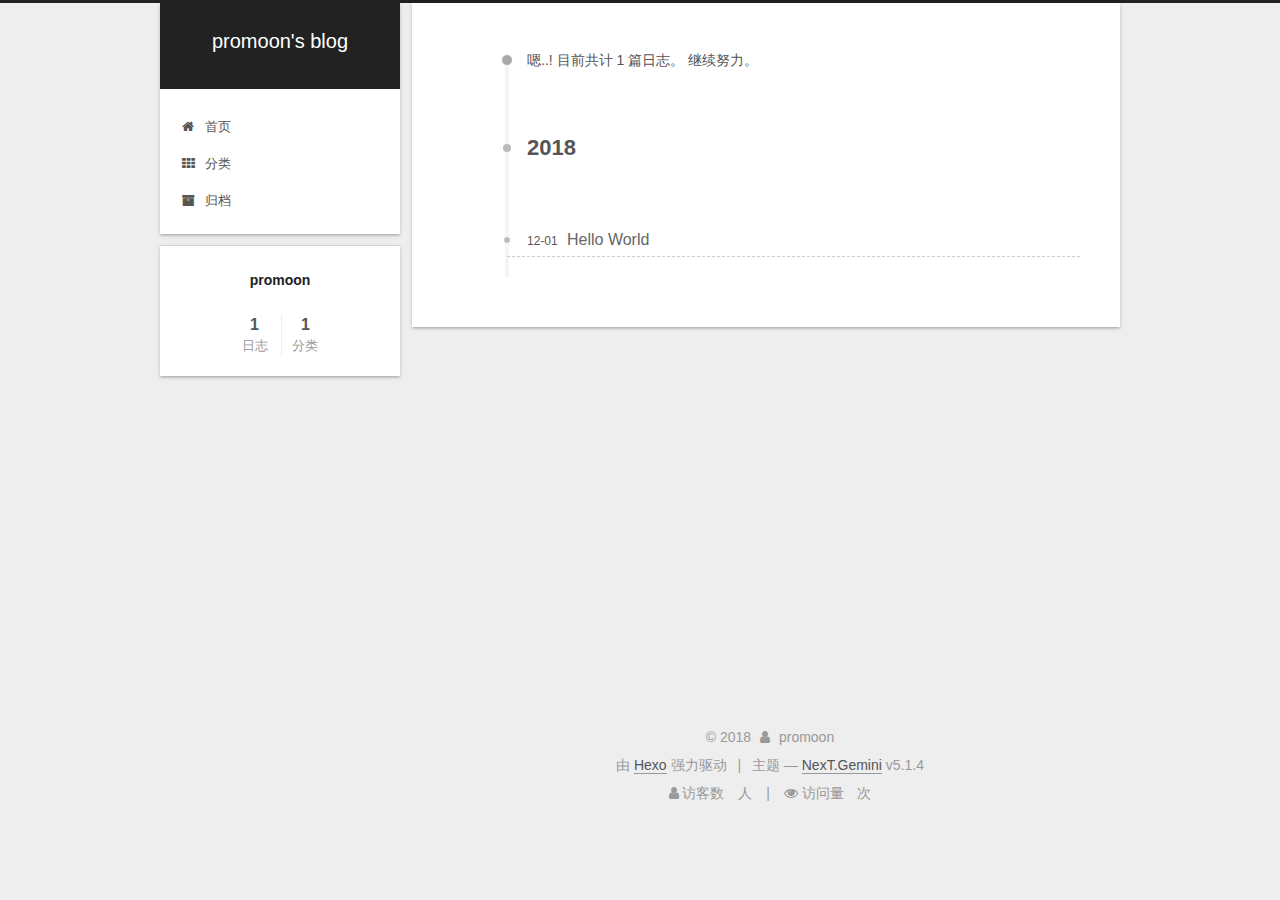
==== commit bbf4be63: "Site updated: 2018-12-01 01:03:42" ====
--- a/archives/index.html
+++ b/archives/index.html
@@ -3,7 +3,7 @@
 
 
 
-<html class="theme-next gemini" lang="">
+<html class="theme-next gemini" lang="zh-Hans">
 <head><meta name="generator" content="Hexo 3.8.0">
   <meta charset="UTF-8">
 <meta http-equiv="X-UA-Compatible" content="IE=edge">
@@ -23,12 +23,16 @@
 
 
 
-
-
-
-
-
-
+  <meta name="google-site-verification" content="GNS90si99oB4pvDgUFQ1ZwdfjWUZWPSOFUnm2gTwYl4">
+
+
+
+
+
+
+
+
+  <meta name="baidu-site-verification" content="7hOKDbmYq6">
 
 
 
@@ -79,9 +83,9 @@
 
 <meta property="og:type" content="website">
 <meta property="og:title" content="promoon&#39;s blog">
-<meta property="og:url" content="http://yoursite.com/archives/index.html">
+<meta property="og:url" content="https://promoon.github.io/archives/index.html">
 <meta property="og:site_name" content="promoon&#39;s blog">
-<meta property="og:locale" content="default">
+<meta property="og:locale" content="zh-Hans">
 <meta name="twitter:card" content="summary">
 <meta name="twitter:title" content="promoon&#39;s blog">
 
@@ -99,7 +103,7 @@
     motion: {"enable":false,"async":false,"transition":{"post_block":"fadeIn","post_header":"slideDownIn","post_body":"slideDownIn","coll_header":"slideLeftIn","sidebar":"slideUpIn"}},
     duoshuo: {
       userId: '0',
-      author: 'Author'
+      author: '博主'
     },
     algolia: {
       applicationID: '',
@@ -113,13 +117,13 @@
 
 
 
-  <link rel="canonical" href="http://yoursite.com/archives/">
-
-
-
-
-
-  <title>Archive | promoon's blog</title>
+  <link rel="canonical" href="https://promoon.github.io/archives/">
+
+
+
+
+
+  <title>归档 | promoon's blog</title>
   
 
 
@@ -131,7 +135,7 @@
 
 </head>
 
-<body itemscope="" itemtype="http://schema.org/WebPage" lang="default">
+<body itemscope="" itemtype="http://schema.org/WebPage" lang="zh-Hans">
 
   
   
@@ -179,7 +183,7 @@
             
               <i class="menu-item-icon fa fa-fw fa-home"></i> <br>
             
-            Home
+            首页
           </a>
         </li>
       
@@ -189,7 +193,7 @@
             
               <i class="menu-item-icon fa fa-fw fa-th"></i> <br>
             
-            Categories
+            分类
           </a>
         </li>
       
@@ -199,7 +203,7 @@
             
               <i class="menu-item-icon fa fa-fw fa-archive"></i> <br>
             
-            Archives
+            归档
           </a>
         </li>
       
@@ -235,7 +239,7 @@
         
           
         
-        Um..! 1 post. Keep on posting.
+        嗯..! 目前共计 1 篇日志。 继续努力。
       </span>
 
       
@@ -259,7 +263,7 @@
 
       <h2 class="post-title">
         
-            <a class="post-title-link" href="/2018/11/26/hello-world/" itemprop="url">
+            <a class="post-title-link" href="/2018/12/01/hello-world/" itemprop="url">
               
                 <span itemprop="name">Hello World</span>
               
@@ -268,8 +272,8 @@
       </h2>
 
       <div class="post-meta">
-        <time class="post-time" itemprop="dateCreated" datetime="2018-11-26T22:33:04+08:00" content="2018-11-26">
-          11-26
+        <time class="post-time" itemprop="dateCreated" datetime="2018-12-01T00:58:50+08:00" content="2018-12-01">
+          12-01
         </time>
       </div>
 
@@ -332,11 +336,20 @@
                 <a href="/archives/">
               
                   <span class="site-state-item-count">1</span>
-                  <span class="site-state-item-name">posts</span>
+                  <span class="site-state-item-name">日志</span>
                 </a>
               </div>
             
 
+            
+              
+              
+              <div class="site-state-item site-state-categories">
+                <a href="/categories/index.html">
+                  <span class="site-state-item-count">1</span>
+                  <span class="site-state-item-name">分类</span>
+                </a>
+              </div>
             
 
             
@@ -382,7 +395,7 @@
 </div>
 
 
-  <div class="powered-by">Powered by <a class="theme-link" target="_blank" href="https://hexo.io">Hexo</a></div>
+  <div class="powered-by">由 <a class="theme-link" target="_blank" href="https://hexo.io">Hexo</a> 强力驱动</div>
 
 
 
@@ -390,7 +403,7 @@
 
 
 
-  <div class="theme-info">Theme &mdash; <a class="theme-link" target="_blank" href="https://github.com/iissnan/hexo-theme-next">NexT.Gemini</a> v5.1.4</div>
+  <div class="theme-info">主题 &mdash; <a class="theme-link" target="_blank" href="https://github.com/iissnan/hexo-theme-next">NexT.Gemini</a> v5.1.4</div>
 
 
 
@@ -554,22 +567,50 @@
 
 
 
-
-
-
-
-
-  
-
-
-
-
-
-  
-
-  
-
-  
+<!-- LOCAL: You can save these files to your site and update links -->
+    
+        
+        <link rel="stylesheet" href="https://imsun.github.io/gitment/style/default.css">
+        <script src="https://imsun.github.io/gitment/dist/gitment.browser.js"></script>
+    
+<!-- END LOCAL -->
+
+    
+
+    
+
+
+
+
+
+
+
+  
+
+
+
+
+
+  
+
+  
+
+  
+<script>
+(function(){
+    var bp = document.createElement('script');
+    var curProtocol = window.location.protocol.split(':')[0];
+    if (curProtocol === 'https') {
+        bp.src = 'https://zz.bdstatic.com/linksubmit/push.js';        
+    }
+    else {
+        bp.src = 'http://push.zhanzhang.baidu.com/push.js';
+    }
+    var s = document.getElementsByTagName("script")[0];
+    s.parentNode.insertBefore(bp, s);
+})();
+</script>
+
 
   
   
--- a/css/main.css
+++ b/css/main.css
@@ -1823,7 +1823,7 @@
   width: 4px;
   height: 4px;
   border-radius: 50%;
-  background: #ff8c6c;
+  background: #5e9341;
 }
 .links-of-blogroll {
   font-size: 13px;
@@ -2208,6 +2208,19 @@
 .theme-next .this_ua.browser.QQBrowser {
   background-color: #78ace9 !important;
   border-color: #4cae4c !important;
+}
+#gitment-display-button {
+  display: inline-block;
+  padding: 0 15px;
+  color: #0a9caf;
+  cursor: pointer;
+  font-size: 14px;
+  border: 1px solid #0a9caf;
+  border-radius: 4px;
+}
+#gitment-display-button:hover {
+  color: #fff;
+  background: #0a9caf;
 }
 .post-spread {
   margin-top: 20px;
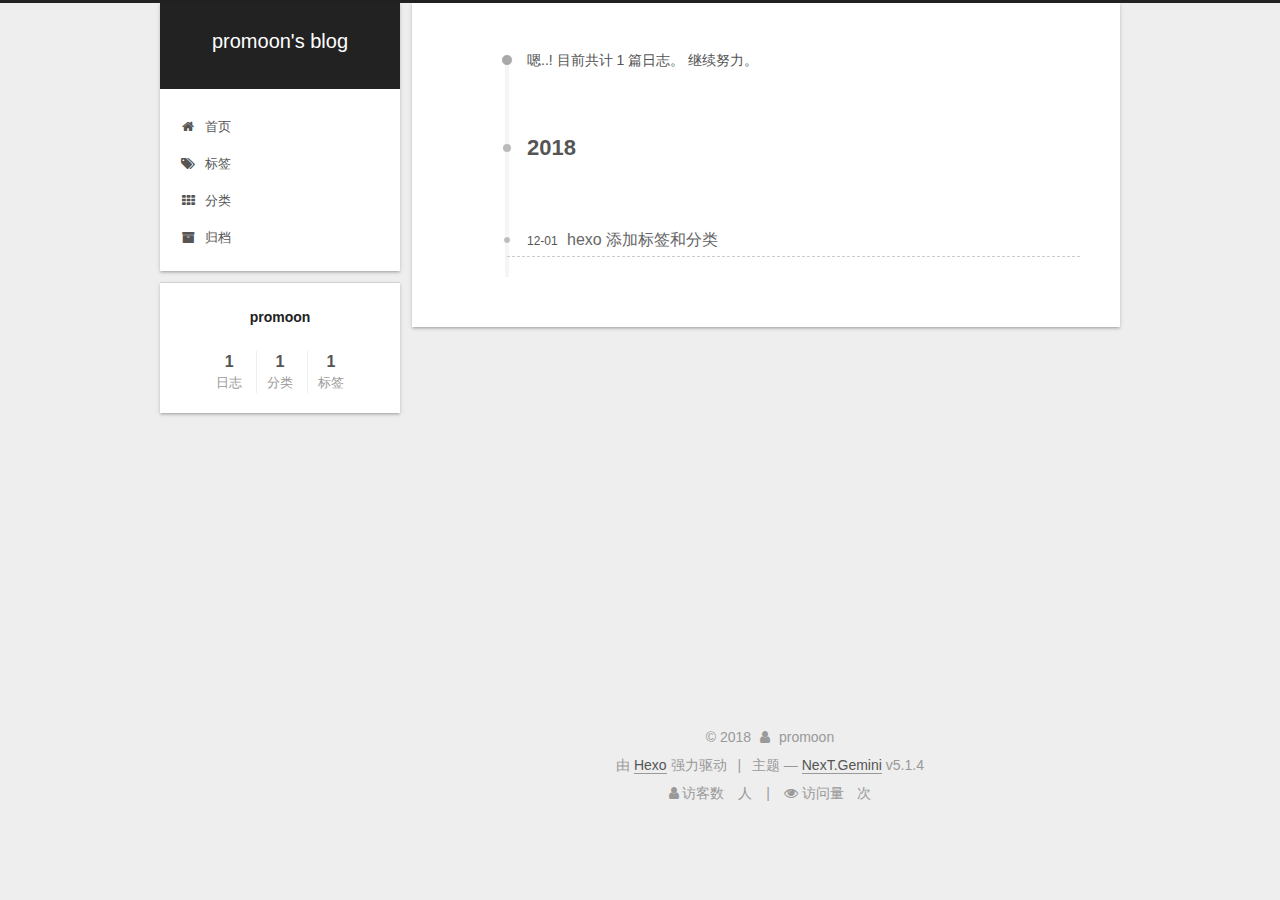
==== commit 776a11a7: "Site updated: 2018-12-01 02:34:07" ====
--- a/archives/index.html
+++ b/archives/index.html
@@ -188,6 +188,16 @@
         </li>
       
         
+        <li class="menu-item menu-item-tags">
+          <a href="/tags/" rel="section">
+            
+              <i class="menu-item-icon fa fa-fw fa-tags"></i> <br>
+            
+            标签
+          </a>
+        </li>
+      
+        
         <li class="menu-item menu-item-categories">
           <a href="/categories/" rel="section">
             
@@ -263,16 +273,16 @@
 
       <h2 class="post-title">
         
-            <a class="post-title-link" href="/2018/12/01/hello-world/" itemprop="url">
-              
-                <span itemprop="name">Hello World</span>
+            <a class="post-title-link" href="/2018/12/01/hexo_categories_tags/" itemprop="url">
+              
+                <span itemprop="name">hexo 添加标签和分类</span>
               
             </a>
         
       </h2>
 
       <div class="post-meta">
-        <time class="post-time" itemprop="dateCreated" datetime="2018-12-01T00:58:50+08:00" content="2018-12-01">
+        <time class="post-time" itemprop="dateCreated" datetime="2018-12-01T01:06:34+08:00" content="2018-12-01">
           12-01
         </time>
       </div>
@@ -352,6 +362,15 @@
               </div>
             
 
+            
+              
+              
+              <div class="site-state-item site-state-tags">
+                <a href="/tags/index.html">
+                  <span class="site-state-item-count">1</span>
+                  <span class="site-state-item-name">标签</span>
+                </a>
+              </div>
             
 
           </nav>
--- a/css/main.css
+++ b/css/main.css
@@ -1823,7 +1823,7 @@
   width: 4px;
   height: 4px;
   border-radius: 50%;
-  background: #5e9341;
+  background: #ff7895;
 }
 .links-of-blogroll {
   font-size: 13px;
